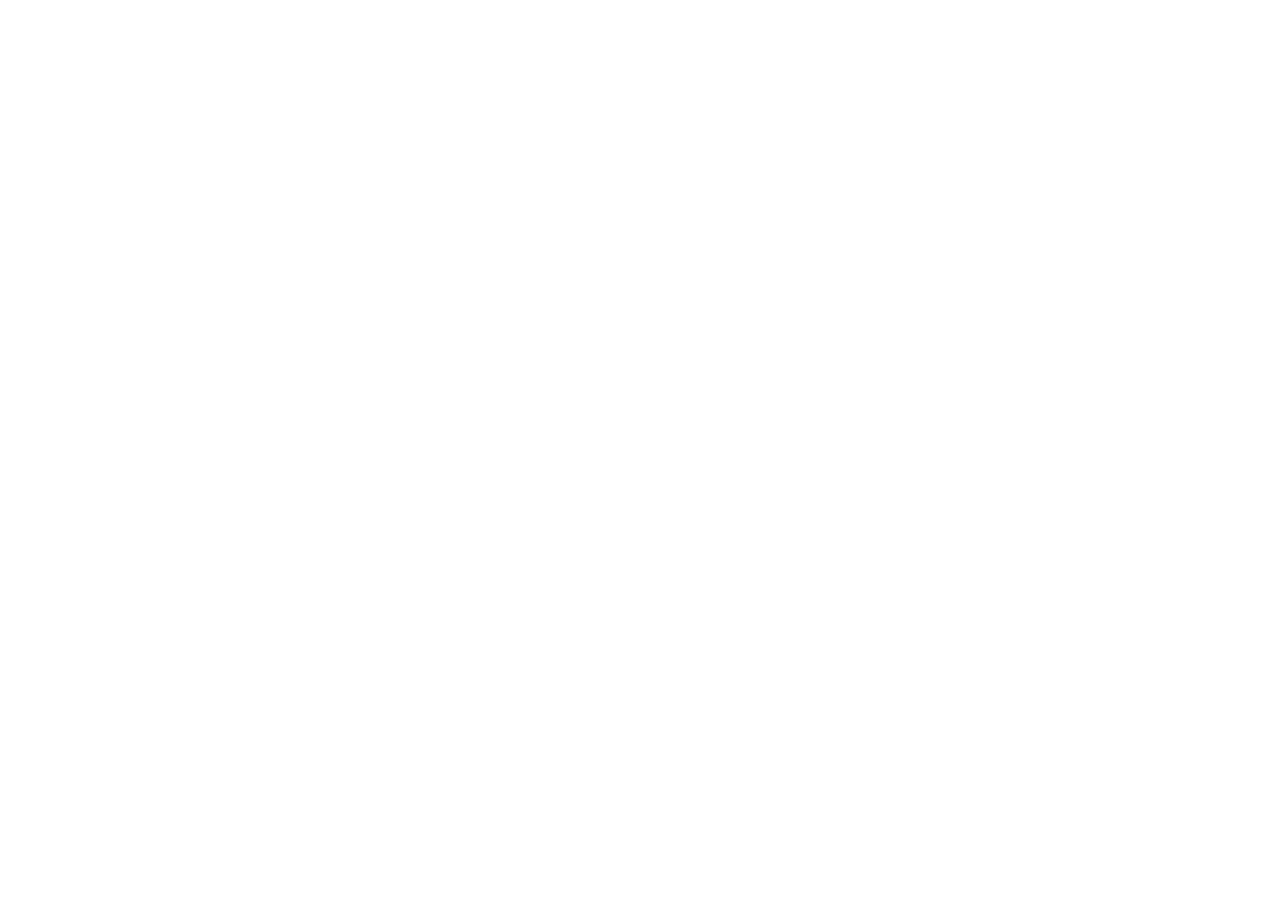
==== test1/task1.html @ 9d693cce "added few html and css for test one" ====
<!DOCTYPE html>
<html lang="en">

<head>
    <meta charset="UTF-8">
    <meta http-equiv="X-UA-Compatible" content="IE=edge">
    <meta name="viewport" content="width=device-width, initial-scale=1.0">
    <link rel="stylesheet" href="desktop.css" />
    <title>Document</title>
</head>

<body>
    <div class="main">
        <div class="container">
            <div class="parent one">
                <div class="child c-one">
                    
                </div>
            </div>
            <div class="parent two">
                <div class="child">

                </div>
            </div>
            <div class="parent three">
                <div class="child">

                </div>
            </div>
            <div class="parent four">
                <div class="child">

                </div>
            </div>
            <div class="parent five">
                <div class="child">

                </div>
            </div>
            <div class="parent six">
                <div class="child">

                </div>
            </div>
            <div class="parent seven">
                <div class="child">

                </div>
            </div>
        </div>
    </div>
</body>

</html>
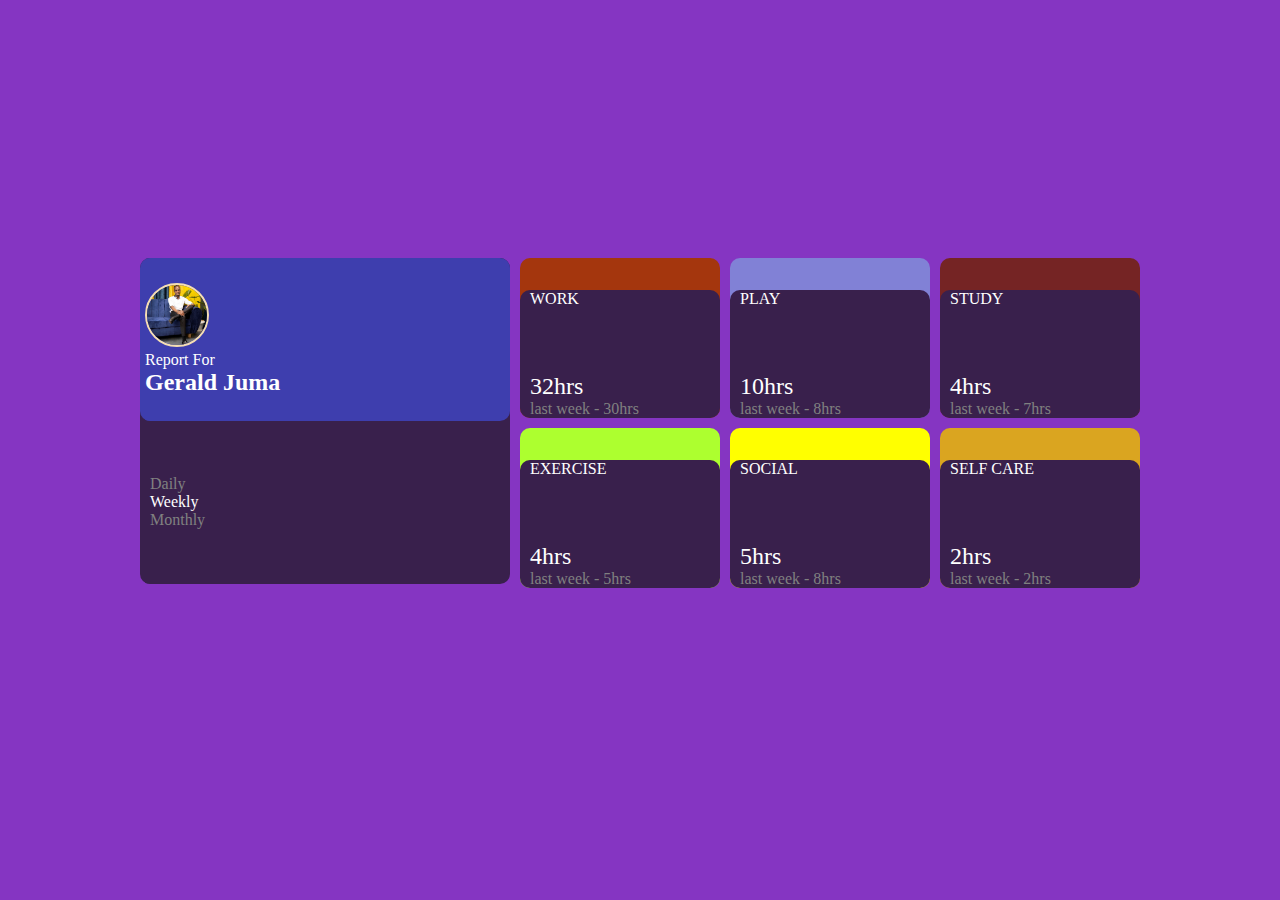
==== commit 46fad882: "finished html and css styling" ====
--- a/test1/task1.html
+++ b/test1/task1.html
@@ -5,7 +5,10 @@
     <meta charset="UTF-8">
     <meta http-equiv="X-UA-Compatible" content="IE=edge">
     <meta name="viewport" content="width=device-width, initial-scale=1.0">
-    <link rel="stylesheet" href="desktop.css" />
+    <link rel="stylesheet" href="task1.css" />
+    <link rel="stylesheet" href="https://cdnjs.cloudflare.com/ajax/libs/font-awesome/6.2.0/css/all.min.css"
+        integrity="sha512-xh6O/CkQoPOWDdYTDqeRdPCVd1SpvCA9XXcUnZS2FmJNp1coAFzvtCN9BmamE+4aHK8yyUHUSCcJHgXloTyT2A=="
+        crossorigin="anonymous" referrerpolicy="no-referrer" />
     <title>Document</title>
 </head>
 
@@ -13,38 +16,93 @@
     <div class="main">
         <div class="container">
             <div class="parent one">
-                <div class="child c-one">
-                    
+                <div class="c-one">
+                    <div class="details">
+                        <img src="IMG_0806.jpeg" alt="jera's image">
+                        <div class="name">
+                            <p>Report For</p>
+                            <h2>Gerald Juma</h2>
+                        </div>
+                    </div>
+                </div>
+                <div class="b-one">
+                    <div class="days">
+                        <p>daily</p>
+                        <p>weekly</p>
+                        <p>monthly</p>
+                    </div>
                 </div>
             </div>
-            <div class="parent two">
+            <div class="parent two same">
                 <div class="child">
-
+                    <div class="routine">
+                        <p>work</p>
+                        <i class="fa-solid fa-ellipsis"></i>
+                    </div>
+                    <div class="hours">
+                        <p class="p">32hrs</p>
+                        <p>last week - 30hrs</p>
+                    </div>
                 </div>
             </div>
-            <div class="parent three">
+            <div class="parent three same">
                 <div class="child">
-
+                    <div class="routine">
+                        <p>play</p>
+                        <i class="fa-solid fa-ellipsis"></i>
+                    </div>
+                    <div class="hours">
+                        <p class="p">10hrs</p>
+                        <p>last week - 8hrs</p>
+                    </div>
                 </div>
             </div>
-            <div class="parent four">
+            <div class="parent four same">
                 <div class="child">
-
+                    <div class="routine">
+                        <p>study</p>
+                        <i class="fa-solid fa-ellipsis"></i>
+                    </div>
+                    <div class="hours">
+                        <p class="p">4hrs</p>
+                        <p>last week - 7hrs</p>
+                    </div>
                 </div>
             </div>
-            <div class="parent five">
+            <div class="parent five same">
                 <div class="child">
-
+                    <div class="routine">
+                        <p>exercise</p>
+                        <i class="fa-solid fa-ellipsis"></i>
+                    </div>
+                    <div class="hours">
+                        <p class="p">4hrs</p>
+                        <p>last week - 5hrs</p>
+                    </div>
                 </div>
             </div>
-            <div class="parent six">
+            <div class="parent six same">
                 <div class="child">
-
+                    <div class="routine">
+                        <p>social</p>
+                        <i class="fa-solid fa-ellipsis"></i>
+                    </div>
+                    <div class="hours">
+                        <p class="p">5hrs</p>
+                        <p>last week - 8hrs</p>
+                    </div>
                 </div>
             </div>
-            <div class="parent seven">
+            <div class="parent seven same">
                 <div class="child">
-
+                    <div class="routine">
+                        <p>self care</p>
+                        <i class="fa-solid fa-ellipsis"></i>
+                    </div>
+                    <div class="hours">
+                        <p class="p">2hrs</p>
+                        <p>last week - 2hrs</p>
+                    </div>
                 </div>
             </div>
         </div>
--- a/test1/task1.css
+++ b/test1/task1.css
@@ -0,0 +1,188 @@
+* {
+    margin: 0;
+    padding: 0;
+    font-family: cursive;
+}
+
+body {
+    background-color: #8535c2;
+}
+
+.main {
+    width: 1000px;
+    height: 95vh;
+    margin-top: 5rem;
+    margin: auto;
+    /* border: 2px solid red; */
+    display: flex;
+    align-items: center;
+    justify-content: center;
+}
+
+.container {
+    width: 80% auto;
+    /* height: 50% auto; */
+    /* border: 2px solid black; */
+    display: grid;
+    grid-template-columns: repeat(6, 1fr);
+    grid-gap: 10px;
+}
+
+.parent {
+    /* padding: 70px 100px; */
+    width: 200px;
+    height: 160px;
+    /* border: 2px solid white; */
+    border-radius: 10px;
+
+}
+
+.one {
+    grid-column: 1/4;
+    grid-row: 1/4;
+    width: 100%;
+    height: 96%;
+    background-color: #39204c;
+    display: flex;
+    flex-direction: column;
+    justify-content: space-between;
+}
+.c-one{
+   width: 100%;
+    height: 50%;
+    border-radius: 10px;
+    background-color: rgb(62, 62, 174);
+    display: flex;
+    align-items: center;
+
+}
+.b-one{
+    height: 50%;
+    display: flex;
+    flex-direction: column;
+    justify-content: center;
+}
+
+.child{
+    width: 100%;
+    height: 80%;
+    background-color: #39204c;
+    border-radius: 10px;display: flex;
+    flex-direction: column;
+    justify-content: space-between;
+}
+.same{
+    display: flex;
+    align-items: flex-end;
+}
+
+.two{
+    background-color: rgb(164, 54, 13);
+}
+.three{
+    background-color: rgb(129, 129, 214);
+}
+.four{
+    background-color: rgb(117, 36, 36);
+}
+.five{
+    background-color: greenyellow;
+}
+.six{
+    background-color: yellow;
+}
+.seven{
+    background-color: goldenrod;
+}
+
+
+
+.routine{
+    display: flex;
+    align-items: center;
+    justify-content: space-between;
+    color: white;
+    margin: 0 10px;
+    text-transform: uppercase;
+}
+.hours{
+    /* gap: 3px; */
+    margin: 0 10px;
+    color: gray;
+}
+.p{
+    color: white;
+    font-size: x-large;
+}
+.details{
+    margin: 0 5px;
+    color: white;
+}
+.details>img{
+   height: 60px;
+   width: 60px;
+    border-radius: 50%;
+    object-fit: cover;
+    border: 2px solid wheat;
+}
+.days{
+    margin: 0 10px;
+    color: gray;
+    text-transform: capitalize;
+}
+.days>:nth-child(2){
+    color: white;
+}
+
+@media screen and (max-width: 900px) {
+    .main{
+        height: 100%;
+        width: 700px;
+        margin: auto;
+    }
+    .container{
+       display: block;
+    }
+    .parent{
+        width: 400px;
+        height: 140px;
+        margin: 10px;
+    }
+    .details{
+        width: 100%;
+        display: flex;
+        justify-content: space-around;
+        align-items: center;
+    }
+    .details>img{
+        height: 50px;
+        width: 50px;
+    }
+    .days{
+        display: flex;
+        align-items: center;
+        justify-content: space-around;
+    }
+}
+
+
+@media screen and (max-width: 800px) {
+    .main{
+        width: 200px;
+        margin: auto ;
+    }
+    .parent{
+        width: 300px;
+    }
+    .hours{
+        display: flex;
+        align-items: center;
+        justify-content: space-between;
+    }
+}
+@media screen and (max-width: 700px) {
+    .main{
+        width: 500px;
+        margin: auto;
+    }
+}